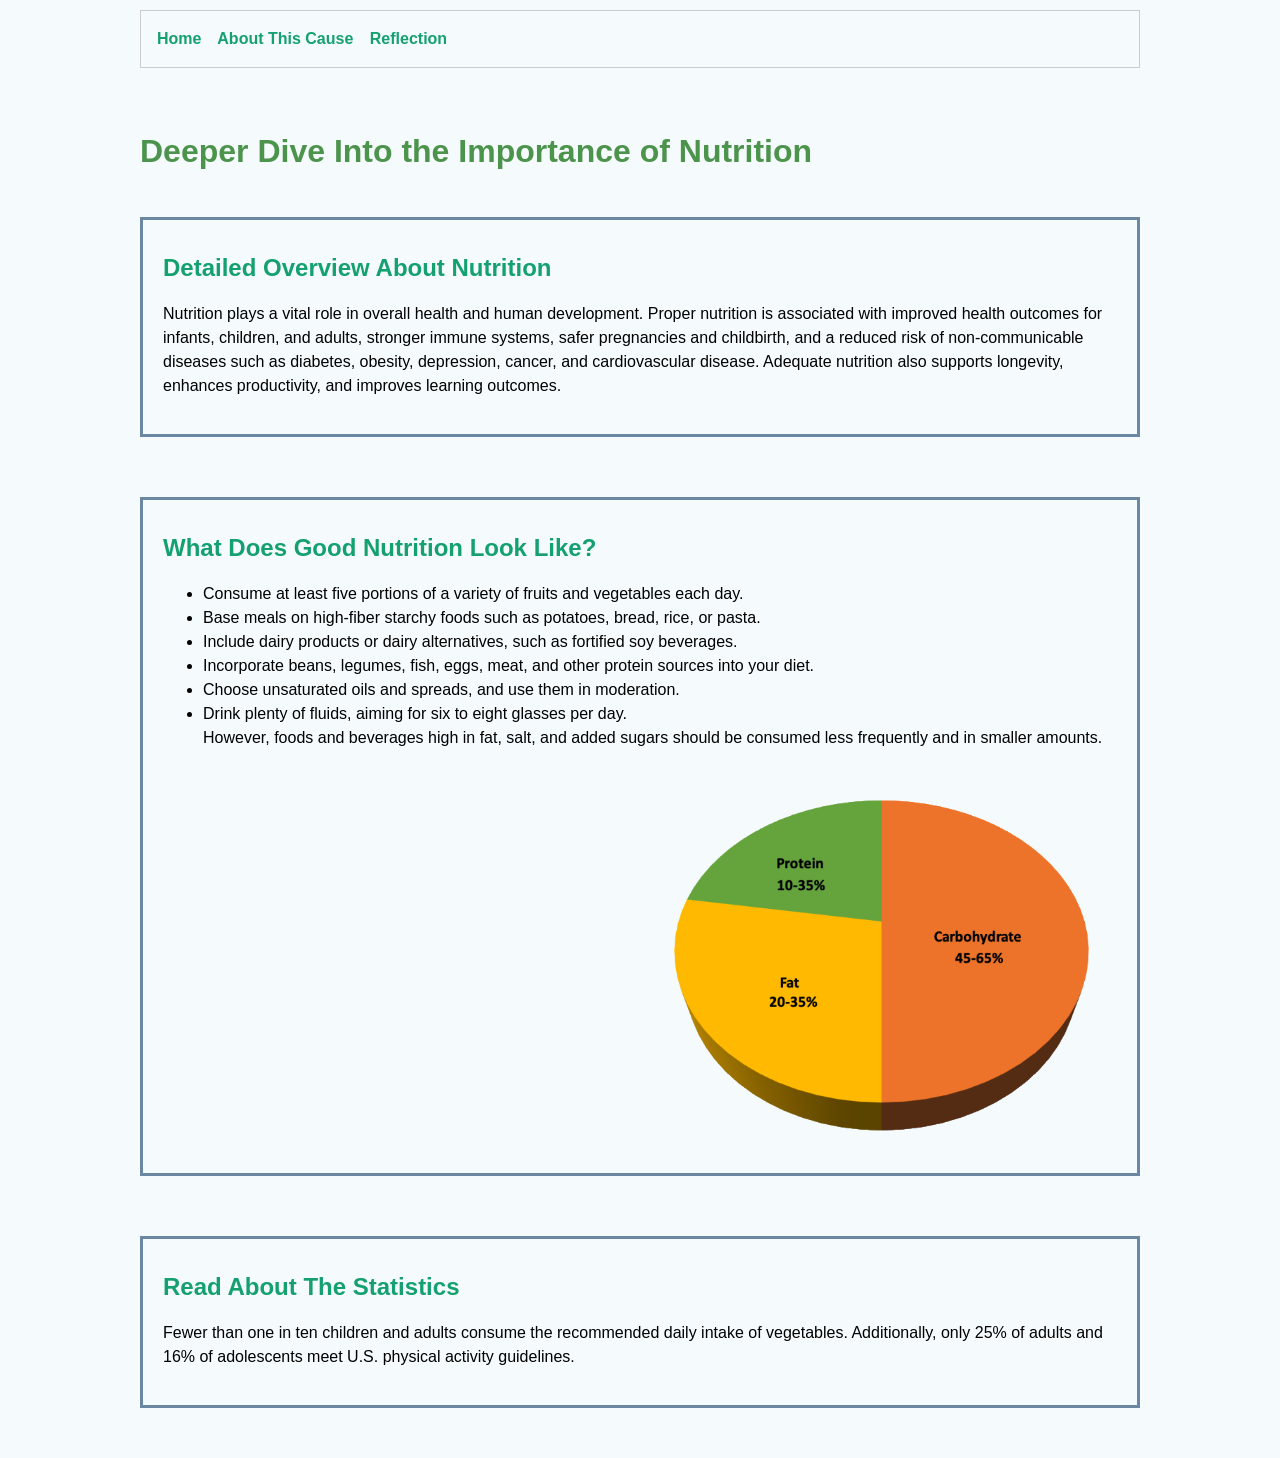
==== about.html @ b4ab42e9 "initial commit" ====
<!DOCTYPE html>
<html>
    <head>
        <link rel="stylesheet" href="css/style.css">
    </head>
    
    <body>

        <div class="container">
            <div class="grid-layout">
        <nav>
            <a href="index.html">Home</a>
            <a href="about.html">About This Cause</a>
            <a href="reflection.html">Reflection</a>
        </nav>
        
        <h1>Deeper Dive Into the Importance of Nutrition</h1>
       
    <section>
        <h2>Detailed Overview About Nutrition</h2>

        <p>
            Nutrition plays a vital role in overall health and human development. Proper nutrition is associated with improved health outcomes for infants, children, and adults, stronger immune systems, safer pregnancies and childbirth, and a reduced risk of non-communicable diseases such as diabetes, obesity, depression, cancer, and cardiovascular disease. Adequate nutrition also supports longevity, enhances productivity, and improves learning outcomes.
        </p>
    </section>


<section>
        <h2>What Does Good Nutrition Look Like?</h2>
    
        <ul>
            <li>Consume at least five portions of a variety of fruits and vegetables each day.</li>
            <li>Base meals on high-fiber starchy foods such as potatoes, bread, rice, or pasta.</li>
            <li>Include dairy products or dairy alternatives, such as fortified soy beverages.</li>
            <li>Incorporate beans, legumes, fish, eggs, meat, and other protein sources into your diet.</li>
            <li>Choose unsaturated oils and spreads, and use them in moderation.</li>
            <li>Drink plenty of fluids, aiming for six to eight glasses per day.</li>
            However, foods and beverages high in fat, salt, and added sugars should be consumed less frequently and in smaller amounts.
        </ul>

        <img src="images/Nutrition.jpg" alt="Image showing balanced nutrition graph">
</section>
        
<section>
        <h2>Read About The Statistics</h2>
        <p>
            Fewer than one in ten children and adults consume the recommended daily intake of vegetables. Additionally, only 25% of adults and 16% of adolescents meet U.S. physical activity guidelines.
        </p>
</section>
        </div>
    </div>
    </body>
</html>
---- css/style.css ----
body {
    margin: 0;
    font-family: Arial, sans-serif;
    line-height: 1.5;
    background-color: #f5fbfc;
}

.container {
    max-width: 1000px;      
    margin: 10px auto;     
    padding: 0 10px; 
}

img {
    float: right;
    margin: 10px auto;     
    width: 450px; 
    height: auto;      
}

section::after {
    content: "";
    display: block;
    clear: both;
}

p{
    overflow-wrap: break-word;
}

h1 {
    color: #4c934c;
}

h2 {
    color: #14a06f;
    margin: 10px 0;
}

h3 {
    color:#14a06f 
}

nav {
    margin-bottom: 18px;
    font-weight: bold;
}

nav a {
    text-decoration: none;
    margin-right: 12px;
    font-weight: bold;
    color: #14a06f
}

nav a:hover {
    color: #cbd176;
}

section {
    margin-bottom: 40px;
}

section {
    padding: 20px;
}

section {
    padding: 20px;
    border: 3px solid #6b87a4;
}

.about-flex {
    display: flex;
    gap: 40px;
    padding: 20px;
    margin-top: 20px;
    margin-bottom: 32px;
    margin-left: 24px;
    margin-right: 24px;
    border: 1px solid #6b87a4

}

.card-container {
    display: flex;
    gap: 24px;
    flex-wrap: wrap;
    display: flex;
    justify-content: center;
    justify-content: space-between;
    justify-content: space-around;   
}

.card {
    flex: 1 1 220px;
    padding: 20px;
    border: 1px solid #6b87a4;
    background-color: #f5fbfc;
}

.grid-layout {
    display: grid;
    grid-template-columns: 1fr;
    gap: 20px;
}

header {
    grid-column: 1/3;
    padding: 16px;
    border: 1px solid #cccccc;
}
nav {
    grid-column: 1/2;
    padding: 16px;
    border: 1px solid #cccccc;
}
main {
    grid-column: 1/2;
    padding: 16px;
    border: 1px solid #cccccc;
} 
footer {
    grid-column: 1/3;
    padding: 16px;
    border: 1px solid #cccccc;
}
@media (max-width: 768px) {
    .grid-layout {
        grid-template-columns: 1fr;
    }

    nav {
        grid-column: 1;
    }

    main {
        grid-column: 1;
    }
    
    body{
        margin: 20px;
    }

    nav a {
        display: flex;
        justify-content:center;
        gap: 24px;
        padding: 16px;
        margin-bottom: 32px;
        border-bottom: 1px solid #cccccc;
    }
}
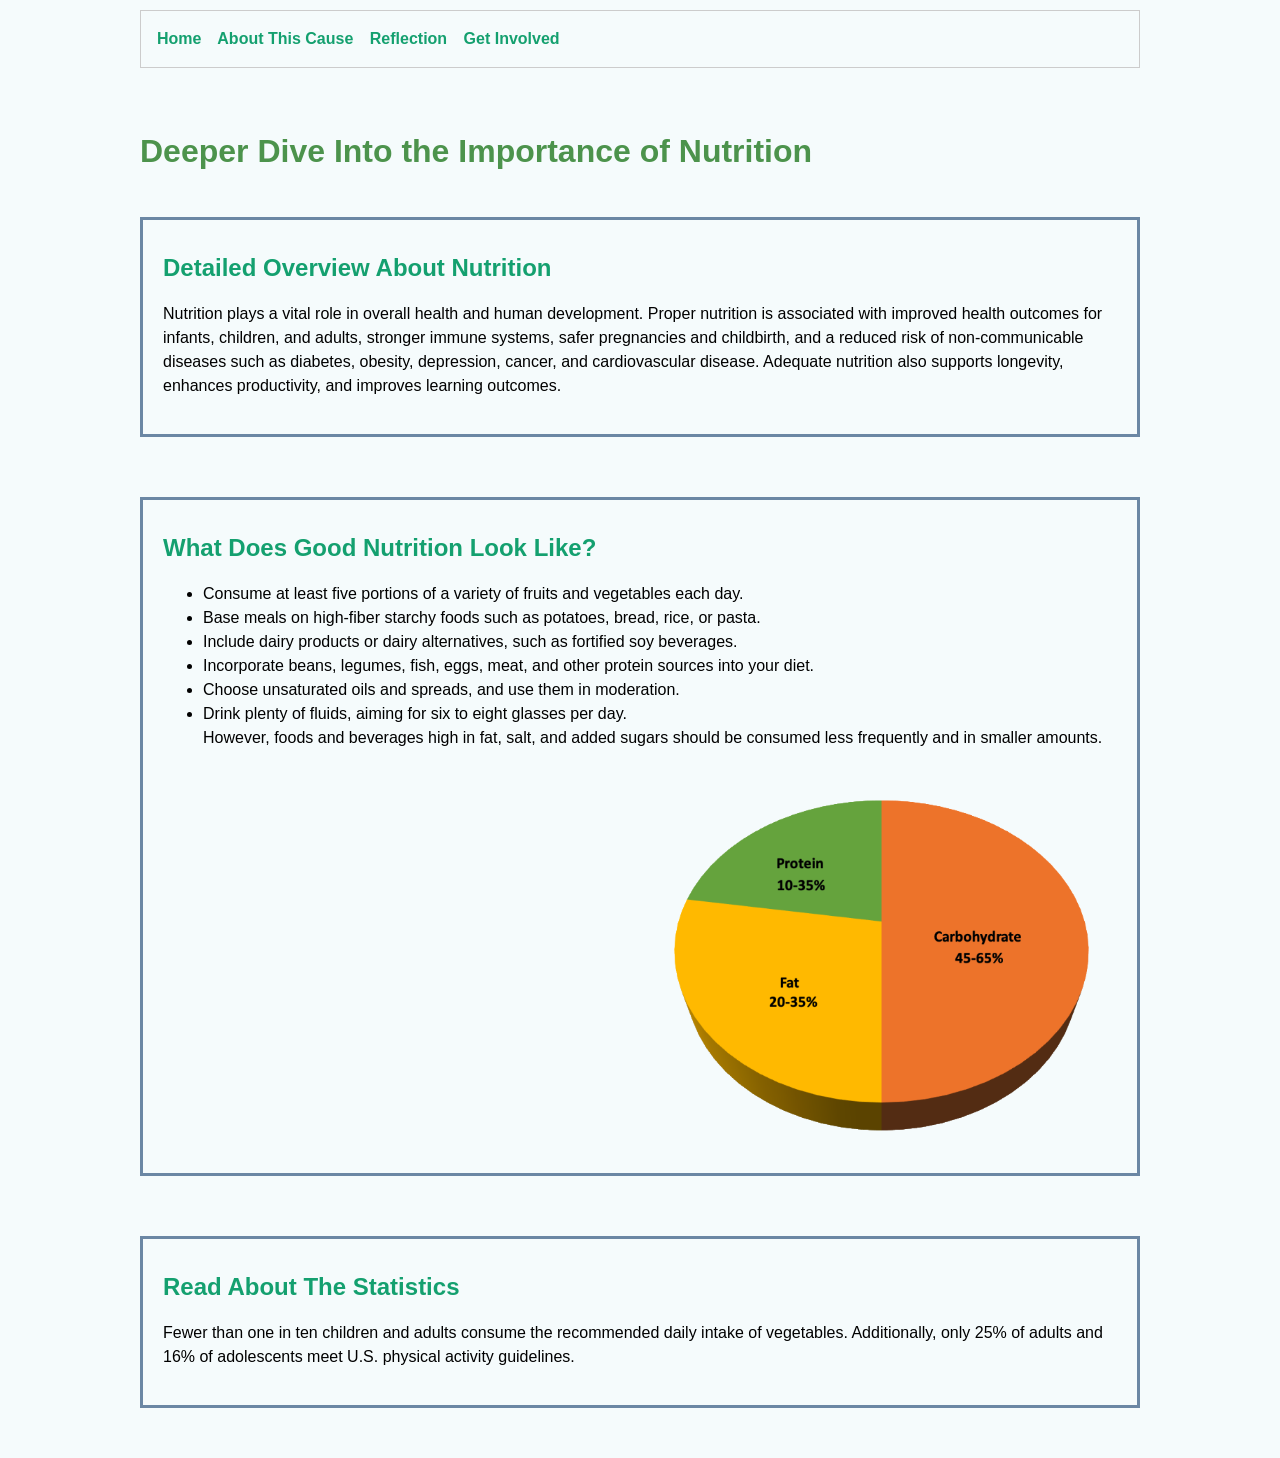
==== commit d8bdff80: "page" ====
--- a/about.html
+++ b/about.html
@@ -12,6 +12,7 @@
             <a href="index.html">Home</a>
             <a href="about.html">About This Cause</a>
             <a href="reflection.html">Reflection</a>
+            <a href="action.html">Get Involved</a>
         </nav>
         
         <h1>Deeper Dive Into the Importance of Nutrition</h1>
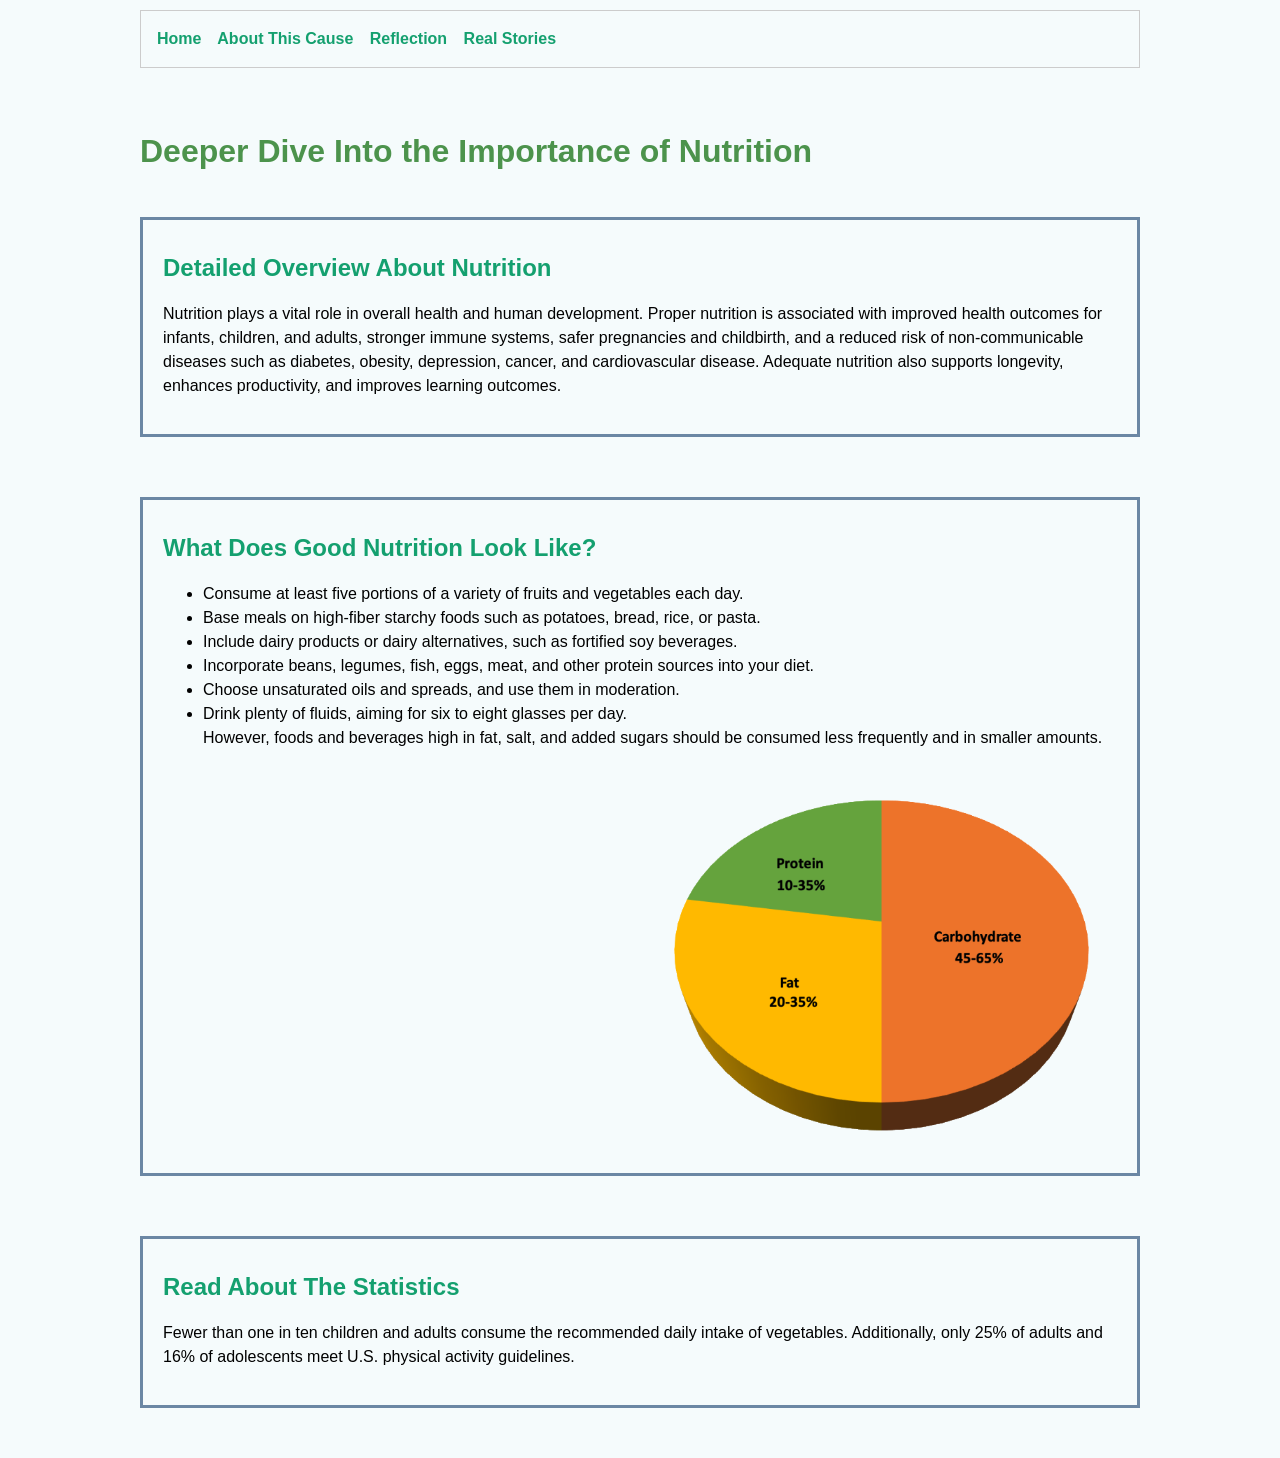
==== commit ea3a1c73: "image" ====
--- a/about.html
+++ b/about.html
@@ -12,7 +12,7 @@
             <a href="index.html">Home</a>
             <a href="about.html">About This Cause</a>
             <a href="reflection.html">Reflection</a>
-            <a href="action.html">Get Involved</a>
+            <a href="action.html">Real Stories</a>
         </nav>
         
         <h1>Deeper Dive Into the Importance of Nutrition</h1>
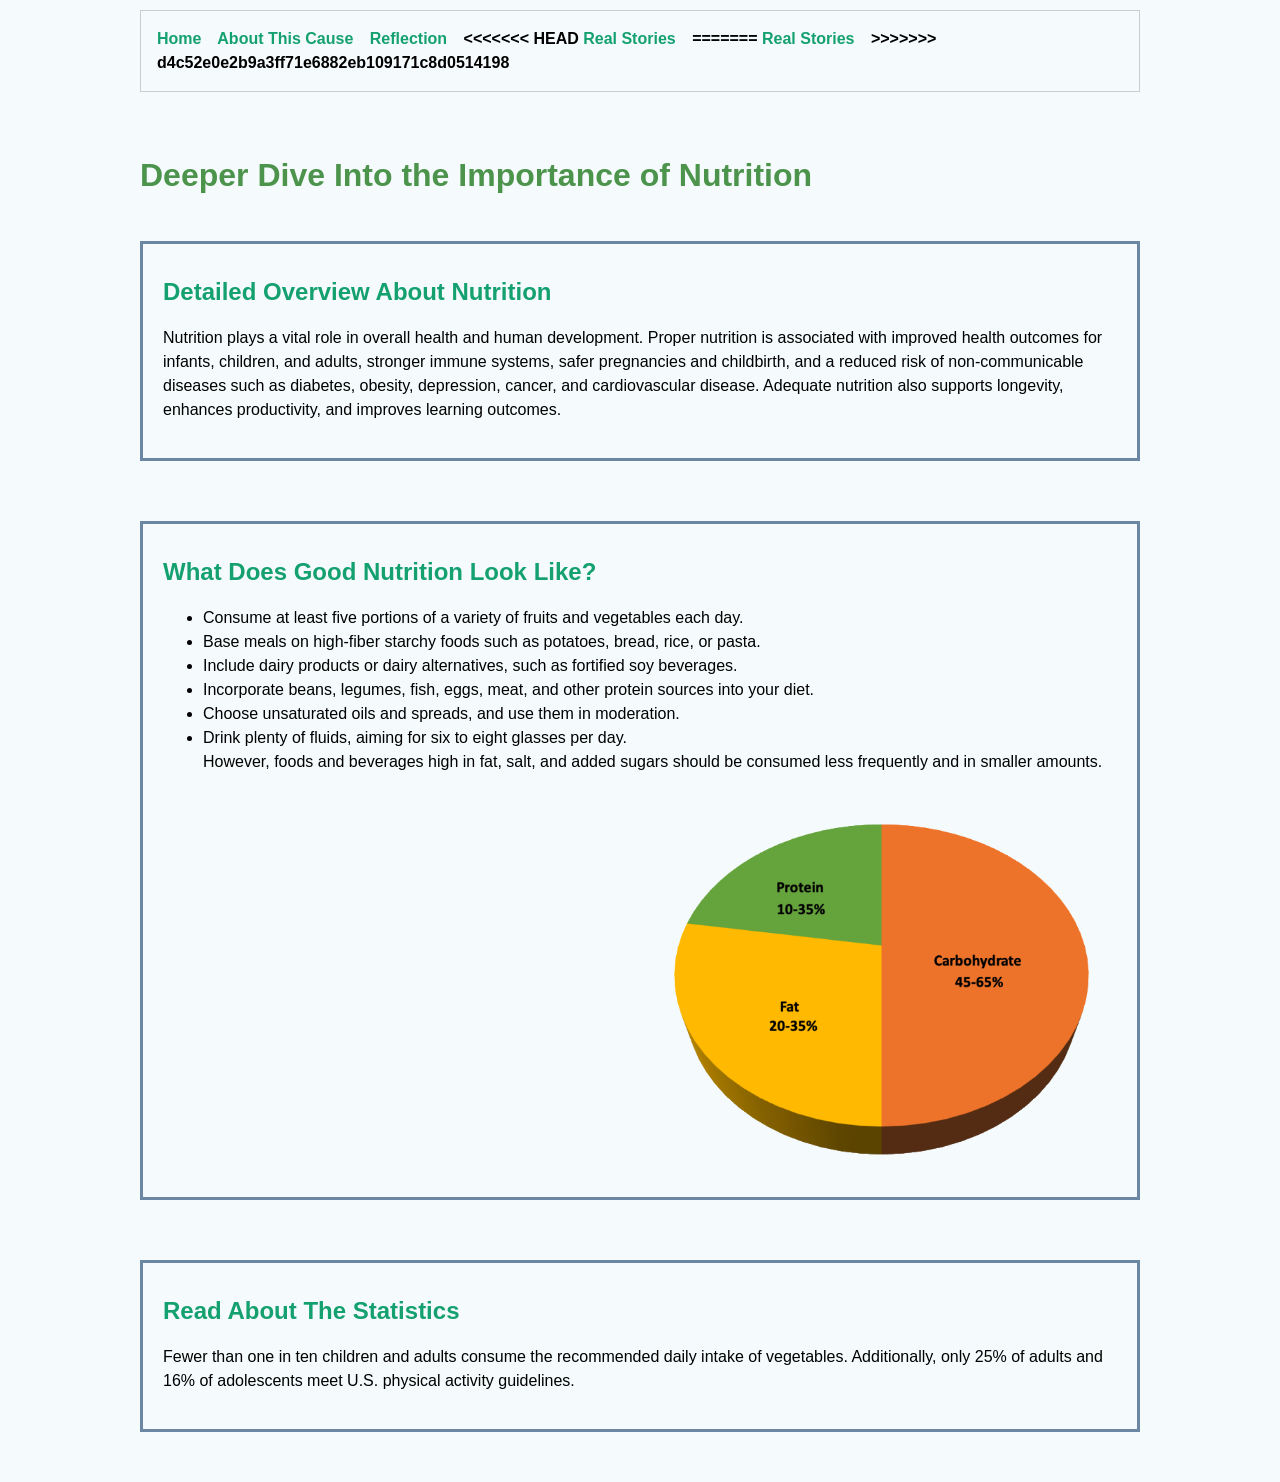
==== commit e0e540d8: "fixed merge issues" ====
--- a/about.html
+++ b/about.html
@@ -12,7 +12,11 @@
             <a href="index.html">Home</a>
             <a href="about.html">About This Cause</a>
             <a href="reflection.html">Reflection</a>
+<<<<<<< HEAD
+            <a href="real stories.html">Real Stories</a>
+=======
             <a href="action.html">Real Stories</a>
+>>>>>>> d4c52e0e2b9a3ff71e6882eb109171c8d0514198
         </nav>
         
         <h1>Deeper Dive Into the Importance of Nutrition</h1>
--- a/css/style.css
+++ b/css/style.css
@@ -17,6 +17,13 @@
     width: 450px; 
     height: auto;      
 }
+
+.real-stories img {
+    float: right;
+    margin: 20px 0 20px 30px; 
+    width: 450px;
+    height: auto;
+  }
 
 section::after {
     content: "";
@@ -71,7 +78,7 @@
 }
 
 .about-flex {
-    display: flex;
+    display: inline-flex;
     gap: 40px;
     padding: 20px;
     margin-top: 20px;
@@ -80,6 +87,22 @@
     margin-right: 24px;
     border: 1px solid #6b87a4
 
+}
+
+.about-flex {
+    display: flex;
+    flex-direction: row;
+    align-items: center;
+    gap: 40px;
+    
+}
+
+
+.about-flex img {
+    max-width: 300px;
+    height: auto;
+    border: 1px solid #6b87a4; 
+    padding: 5px; 
 }
 
 .card-container {
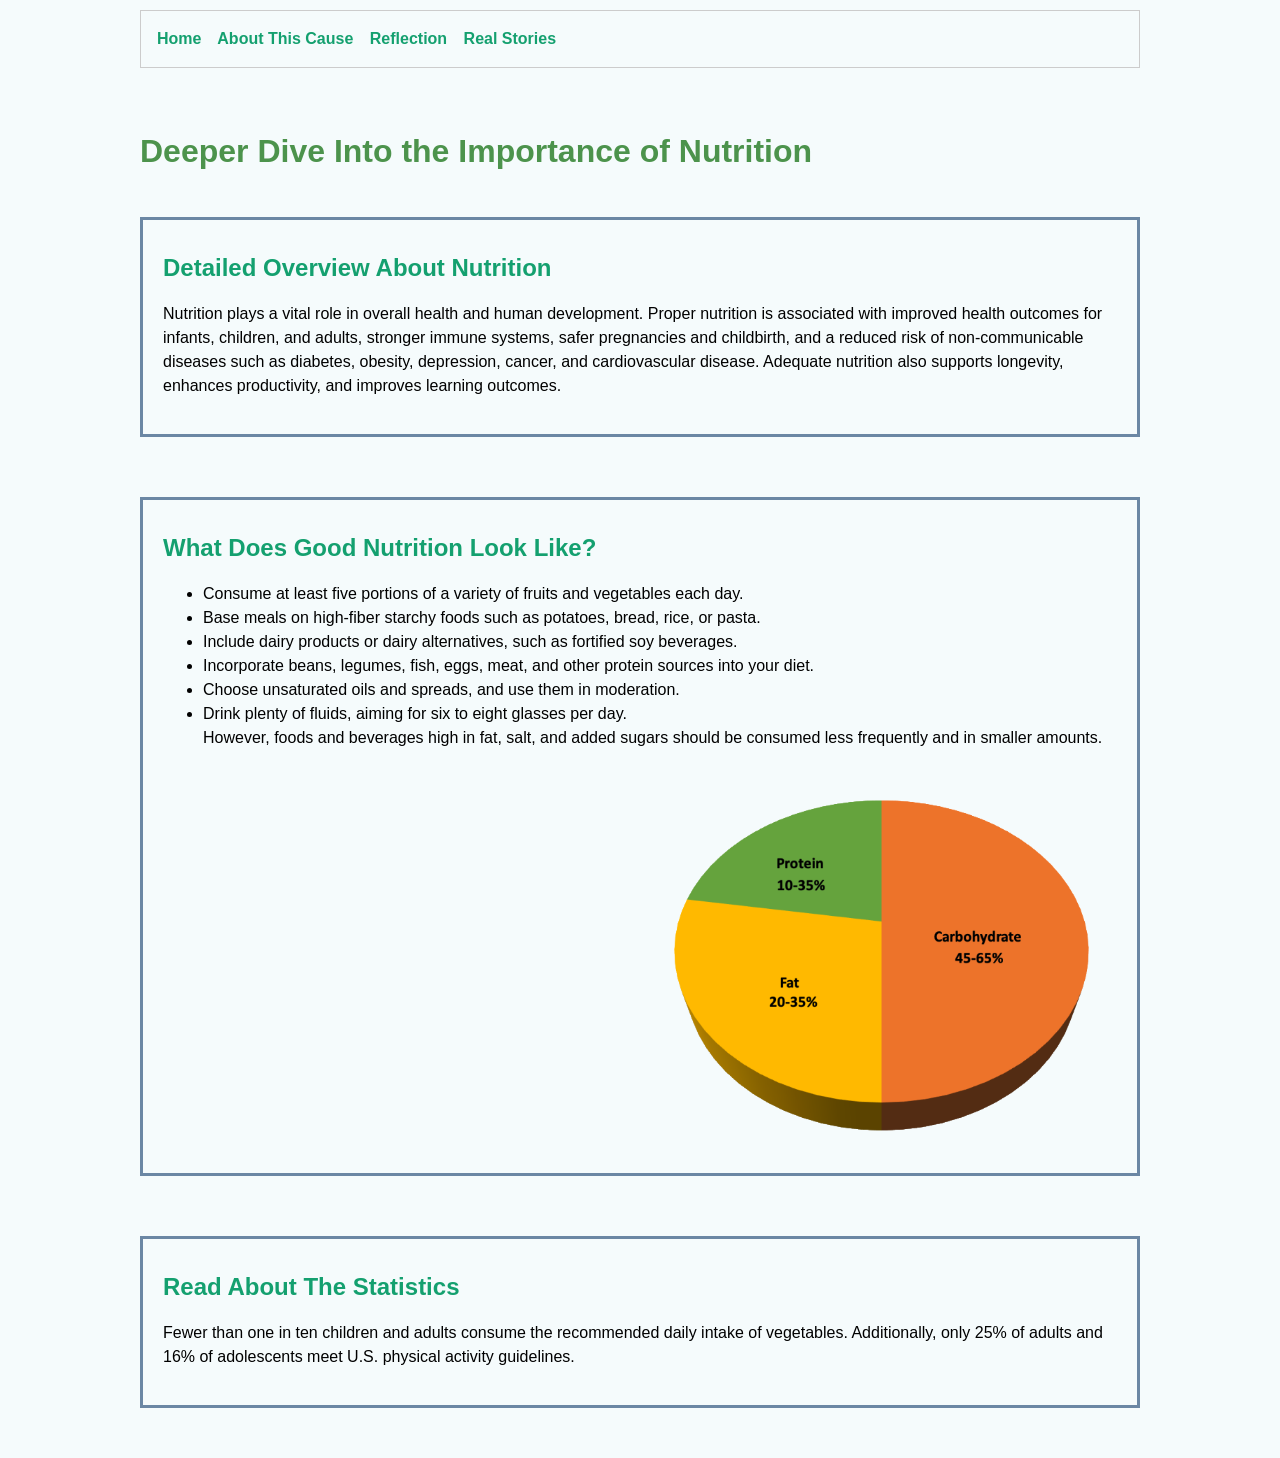
==== commit e19dba92: "change" ====
--- a/about.html
+++ b/about.html
@@ -12,11 +12,7 @@
             <a href="index.html">Home</a>
             <a href="about.html">About This Cause</a>
             <a href="reflection.html">Reflection</a>
-<<<<<<< HEAD
             <a href="real stories.html">Real Stories</a>
-=======
-            <a href="action.html">Real Stories</a>
->>>>>>> d4c52e0e2b9a3ff71e6882eb109171c8d0514198
         </nav>
         
         <h1>Deeper Dive Into the Importance of Nutrition</h1>
